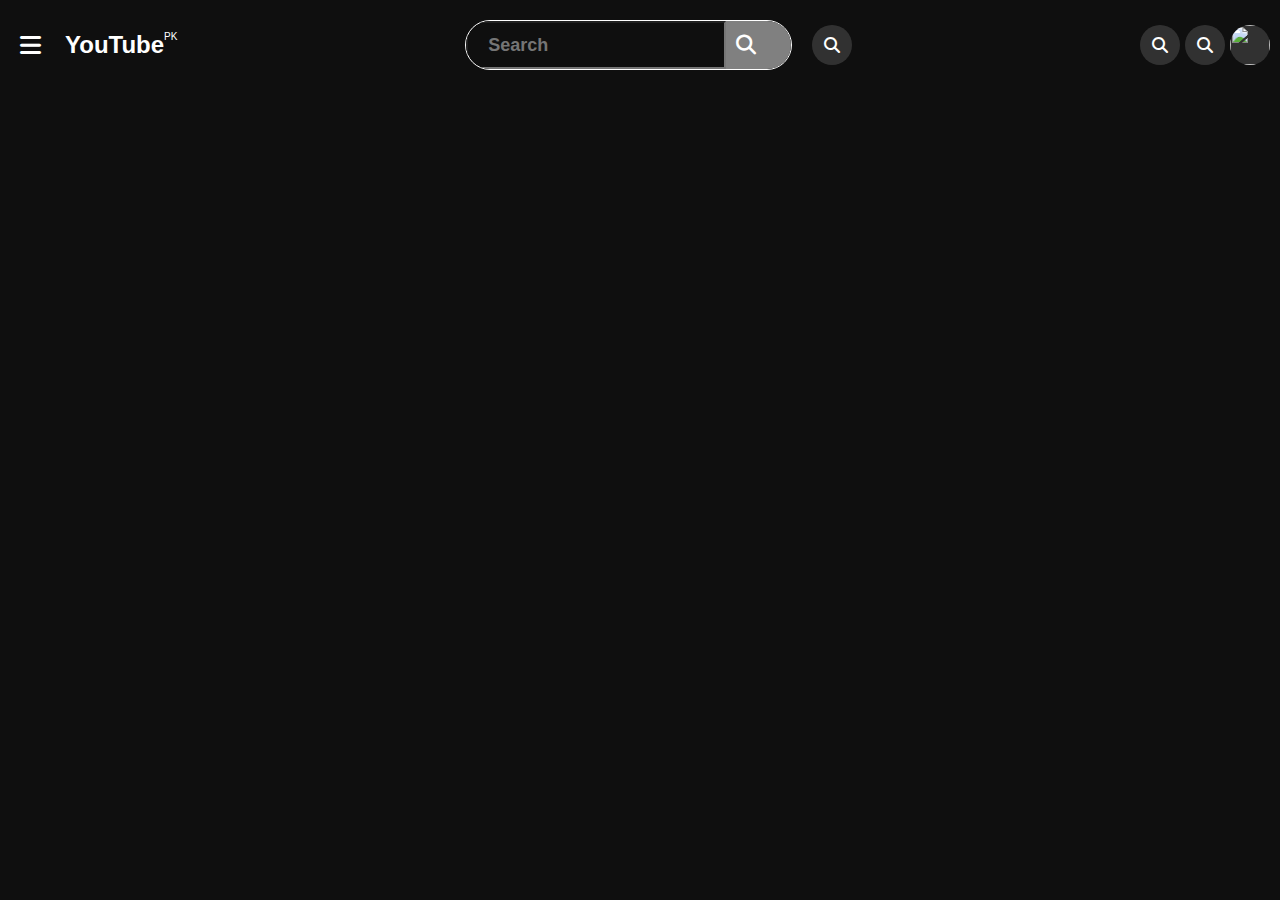
==== Website (1)/index.html @ 8cbe08cf "Home Tution Commit" ====
<!DOCTYPE html>
<html lang="en">
<head>
    <meta charset="UTF-8">
    <meta name="viewport" content="width=device-width, initial-scale=1.0">
    <link rel="stylesheet" href="https://cdnjs.cloudflare.com/ajax/libs/font-awesome/6.6.0/css/all.min.css" />
    <link rel="stylesheet" href="./style.css">
    <link rel="icon" type="image/png" href="https://www.youtube.com/s/desktop/4151fd0f/img/favicon_32x32.png">
    <title>YouTube</title>
</head>
<body>
    <nav>
        <div class="navBtn">
            <i class="fa-solid fa-bars"></i>
        <!-- Yt Logo -->
        <div class="ytLogo">
            <img src="https://www.youtube.com/s/desktop/4151fd0f/img/favicon_32x32.png" alt="">
        <h2>YouTube <sup style="font-size: 10px; font-weight: lighter;">PK</sup></h2>
    </div>
        </div>

    <!-- Yt Search Input -->
     <div class="search_mic">
        <div class="ytSearchInputBar">
            <input type="text" placeholder="Search">
                <i class="fa-solid fa-search"></i>
         </div>
         <i class="fa-solid fa-search mic"></i>
     </div>

     <!-- Details -->
      <dic class="details">
        <i class="fa-solid fa-search"></i>
        <i class="fa-solid fa-search"></i>
        <img src="" alt="">
      </dic>

    </nav>
</body>
</html>
---- Website (1)/style.css ----
*{
    padding: 0;
    margin: 0;
    box-sizing: border-box;
    font-family: Arial, Helvetica, sans-serif;
}
:root{
    --black: #0f0f0f;
    --white: white;
}

body{
    background-color: var(--black);
    color: white;
}

/* Navbar Styling */
nav{
    width: 100%;
    height: 10vh;
    display: flex;
    justify-content: space-between;
    align-items: center;
    padding-inline: 10px;
}
nav .navBtn{
    display: flex;
    gap: 10px;
}
nav .ytLogo{
    display: flex;
    align-items: center;
    gap: 5px;
}
nav .ytLogo h2{
    display: flex;
}
nav .fa-bars{
    color: var(--white);
    width: 40px;
    height: 40px;
    border-radius: 50%;
    font-size: 24px;
    display: flex;
    justify-content: center;
    align-items: center;
    cursor: pointer;
}
nav .fa-bars:hover{
    background-color: #ffffff25;
}

nav .ytSearchInputBar{
    max-width: 400px;
    width: 100%;
    height: 50px;
    border-radius: 40px;
    overflow: hidden;
    display: flex;
    border: 1px solid white; 
}
nav .ytSearchInputBar input{
    height: 100%;
    width: 80%;
    background-color: transparent;
    color: #00000017;
    padding-inline: 20px;
    font-weight: bold;
    font-size: 18px;
    outline: none;
}
nav .ytSearchInputBar .fa-search{
    background-color: grey;
    height: 100%;
    width: 20%;
    display: flex;
    justify-content: flex-start;
    padding-inline: 10px;
    align-items: center;
    font-size: 20px;
}
nav .search_mic{
    display: flex;
    gap: 20px;
    align-items: center;
}
nav .details{
    display: flex;
    gap: 5px;
}
nav .search_mic .mic,.details i{
    min-width: 40px;
    height: 40px;
    width: 40px;
    display: flex;
    justify-content: center;
    align-items: center;
    background-color: #ffffff25;
    border-radius: 50%;
}
.details img{
    width: 40px;
    height: 40px;
    display: flex;
    justify-content: center;
    align-items: center;
    background-color: #ffffff25;
    border-radius: 50%;
}
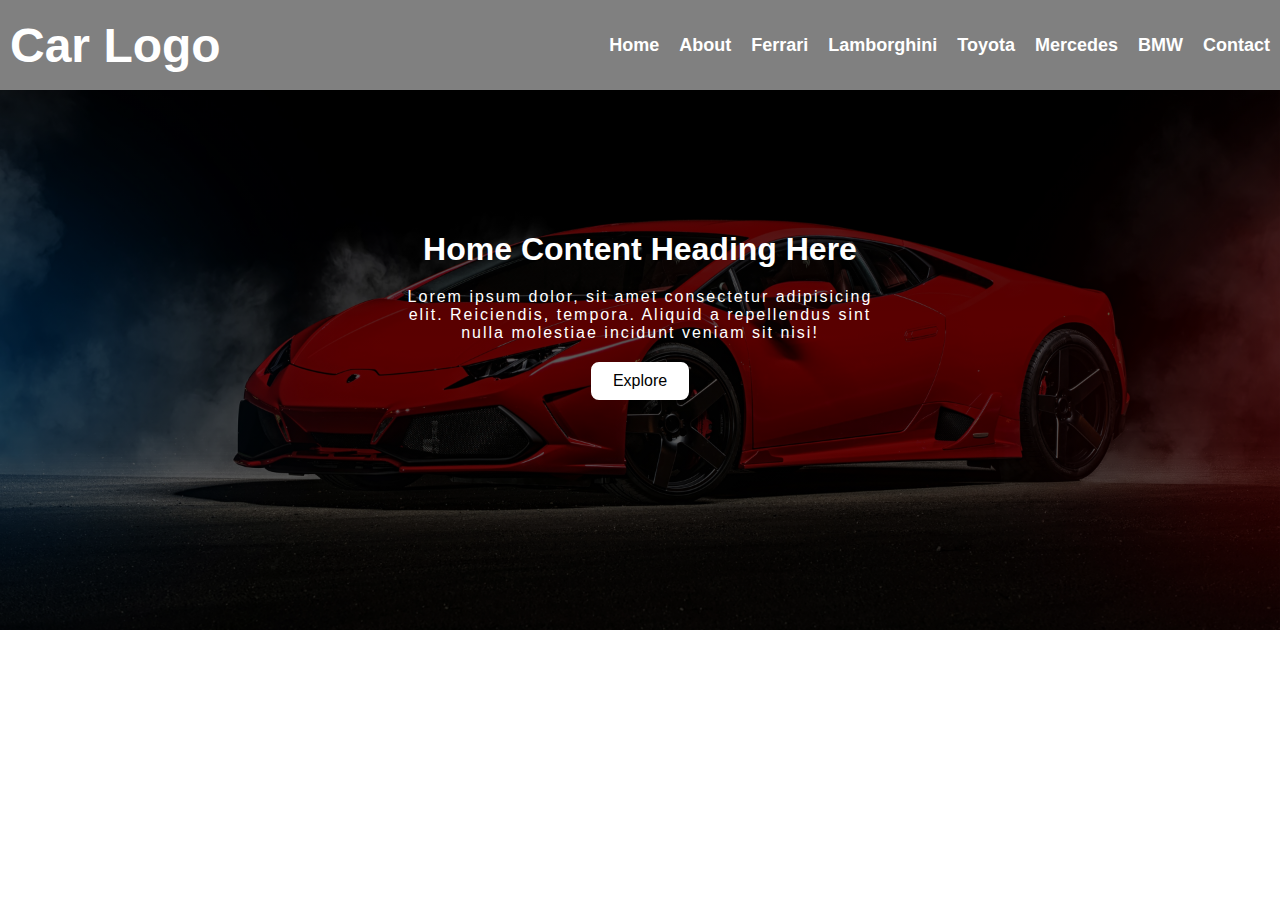
==== commit 2ad95f28: "Custom-Website(01)" ====
--- a/Website (1)/index.html
+++ b/Website (1)/index.html
@@ -5,36 +5,42 @@
     <meta name="viewport" content="width=device-width, initial-scale=1.0">
     <link rel="stylesheet" href="https://cdnjs.cloudflare.com/ajax/libs/font-awesome/6.6.0/css/all.min.css" />
     <link rel="stylesheet" href="./style.css">
-    <link rel="icon" type="image/png" href="https://www.youtube.com/s/desktop/4151fd0f/img/favicon_32x32.png">
-    <title>YouTube</title>
+    <link rel="icon" type="image/png" href="./Images/icon.jpg">
+    <title>Car Website</title>
 </head>
 <body>
-    <nav>
-        <div class="navBtn">
-            <i class="fa-solid fa-bars"></i>
-        <!-- Yt Logo -->
-        <div class="ytLogo">
-            <img src="https://www.youtube.com/s/desktop/4151fd0f/img/favicon_32x32.png" alt="">
-        <h2>YouTube <sup style="font-size: 10px; font-weight: lighter;">PK</sup></h2>
-    </div>
-        </div>
+    <!-- Header Structure Start -->
+        <header>
+            <!-- Navbar Structure Start -->
+            <nav>
+                    <input type="checkbox"  id="toggle">
+                    <a href="/index.html" class="nav-logo">
+                        <h1>Car Logo</h1>
+                    </a>
+                    <ul class="menu-items">
+                        <li><a href="#home">Home</a></li>
+                        <li><a href="#about">About</a></li>
+                        <li><a href="#ferrari">Ferrari</a></li>
+                        <li><a href="#lamborghini">Lamborghini</a></li>
+                        <li><a href="#toyota">Toyota</a></li>
+                        <li><a href="#mercedes">Mercedes</a></li>
+                        <li><a href="#bmw">BMW</a></li>
+                        <li><a href="#contact">Contact</a></li>
+                    </ul>
+                    <label for="toggle" class="open" style="font-size: 26px; color: #fff; cursor: pointer;"><i class="fa-solid fa-bars"></i></label>
+                    <label for="toggle" class="close" style="font-size: 26px; color: #fff; cursor: pointer;"><i class="fa-solid fa-xmark"></i></label>
+                </nav>
+            <!-- Navbar Structure End -->
 
-    <!-- Yt Search Input -->
-     <div class="search_mic">
-        <div class="ytSearchInputBar">
-            <input type="text" placeholder="Search">
-                <i class="fa-solid fa-search"></i>
-         </div>
-         <i class="fa-solid fa-search mic"></i>
-     </div>
+            <!-- Home Content Structure Start -->
+                <div class="home-content">
+                    <h1>Home Content Heading Here</h1>
+                    <p>Lorem ipsum dolor, sit amet consectetur adipisicing elit. Reiciendis, tempora. Aliquid a repellendus sint nulla molestiae incidunt veniam sit nisi!</p>
+                    <a href="#ferrari">Explore</a>
+                </div>
+            <!-- Home Content Structure End -->
 
-     <!-- Details -->
-      <dic class="details">
-        <i class="fa-solid fa-search"></i>
-        <i class="fa-solid fa-search"></i>
-        <img src="" alt="">
-      </dic>
-
-    </nav>
+        </header>
+    <!-- Header Structure End -->
 </body>
 </html>--- a/Website (1)/style.css
+++ b/Website (1)/style.css
@@ -4,106 +4,138 @@
     box-sizing: border-box;
     font-family: Arial, Helvetica, sans-serif;
 }
-:root{
-    --black: #0f0f0f;
-    --white: white;
+li{
+    list-style-type: none;
+}
+a{
+    text-decoration: none;
+    color: #fff;
 }
 
-body{
-    background-color: var(--black);
-    color: white;
+/* Header Styling Start */
+header{
+    width: 100%;
+    min-height: 70vh;
+    background: linear-gradient(rgba(0,0,0,0.7), rgba(0,0,0,0.6)), url(./Images/background.jpg) center no-repeat;
+    background-size: cover;
+    display: flex;
+    justify-content: center;
+    align-items: center;
 }
-
-/* Navbar Styling */
+/* Navbar Styling Start */
 nav{
     width: 100%;
     height: 10vh;
+    background-color: gray;
     display: flex;
     justify-content: space-between;
     align-items: center;
     padding-inline: 10px;
+    position: fixed;
+    top: 0px;
+    left: 0px;
 }
-nav .navBtn{
+nav .nav-logo{
+    color: #fff;
+    font-size: 24px;
+}
+nav .menu-items{
+    font-size: 18px;
+    font-weight: bolder;
     display: flex;
-    gap: 10px;
+    column-gap: 20px;
 }
-nav .ytLogo{
+nav .menu-items li{
+    position: relative;
+}
+nav .menu-items li::after{
+    content: '';
+    position: absolute;
+    bottom: -4px;
+    left: 0;
+    width: 0%;
+    height: 3px;
+    border-radius: 5px;
+    background-color: #fff;
+    transition: all 400ms ease;
+}
+nav .menu-items li:hover::after{
+    width: 100%;
+}
+nav label.open,nav label.close{
+    display: none;
+}
+nav input#toggle{
+    display: none;
+}
+/* Navbar Styling End */
+
+/* Home Content Styling Start */
+.home-content{
+    max-width: 500px;
+    width: 100%;
+    color: #fff;
     display: flex;
-    align-items: center;
-    gap: 5px;
-}
-nav .ytLogo h2{
-    display: flex;
-}
-nav .fa-bars{
-    color: var(--white);
-    width: 40px;
-    height: 40px;
-    border-radius: 50%;
-    font-size: 24px;
-    display: flex;
-    justify-content: center;
-    align-items: center;
-    cursor: pointer;
-}
-nav .fa-bars:hover{
-    background-color: #ffffff25;
-}
-
-nav .ytSearchInputBar{
-    max-width: 400px;
-    width: 100%;
-    height: 50px;
-    border-radius: 40px;
-    overflow: hidden;
-    display: flex;
-    border: 1px solid white; 
-}
-nav .ytSearchInputBar input{
-    height: 100%;
-    width: 80%;
-    background-color: transparent;
-    color: #00000017;
-    padding-inline: 20px;
-    font-weight: bold;
-    font-size: 18px;
-    outline: none;
-}
-nav .ytSearchInputBar .fa-search{
-    background-color: grey;
-    height: 100%;
-    width: 20%;
-    display: flex;
-    justify-content: flex-start;
-    padding-inline: 10px;
-    align-items: center;
-    font-size: 20px;
-}
-nav .search_mic{
-    display: flex;
+    flex-direction: column;
     gap: 20px;
     align-items: center;
+    padding: 14px 5px;
+    text-align: center;
 }
-nav .details{
-    display: flex;
-    gap: 5px;
+.home-content p{
+    letter-spacing: 2px;
 }
-nav .search_mic .mic,.details i{
-    min-width: 40px;
-    height: 40px;
-    width: 40px;
-    display: flex;
-    justify-content: center;
-    align-items: center;
-    background-color: #ffffff25;
-    border-radius: 50%;
+.home-content a{
+    color: #000;
+    background-color: #fff;
+    padding: 8px 20px;
+    border-radius: 8px;
+    border: 2px solid white;
 }
-.details img{
-    width: 40px;
-    height: 40px;
-    display: flex;
-    justify-content: center;
-    align-items: center;
-    background-color: #ffffff25;
-    border-radius: 50%;
-}+.home-content a:hover{
+    color: #fff;
+    background-color: transparent;
+}
+/* Home Content Styling End */
+
+/* Header Styling End */
+
+/* All Over Media Query for Screen Size is (890px) */
+@media (max-width: 890px) {
+    body{
+        overflow-x: hidden;
+    }
+    nav label{
+        display: block;
+    }
+    nav .menu-items{
+        flex-direction: column;
+        position: absolute;
+        padding: 20px;
+        column-gap: 0;
+        row-gap: 30px;
+        top: 10vh;
+        right: -100%;
+        background-color: gray;
+        width: 200px;
+        transition: all 400ms ease;
+    }
+    nav .menu-items a{
+        color: black;
+    }
+    nav .menu-items li::after{
+        background-color: #000;
+    }
+    nav label.open{
+        display: block;
+    }
+    nav input#toggle:checked~.menu-items{
+        right: 0px;
+    }
+    nav input#toggle:checked~label.open{
+        display: none;
+    }
+    nav input#toggle:checked~label.close{
+        display: block;
+    }
+}
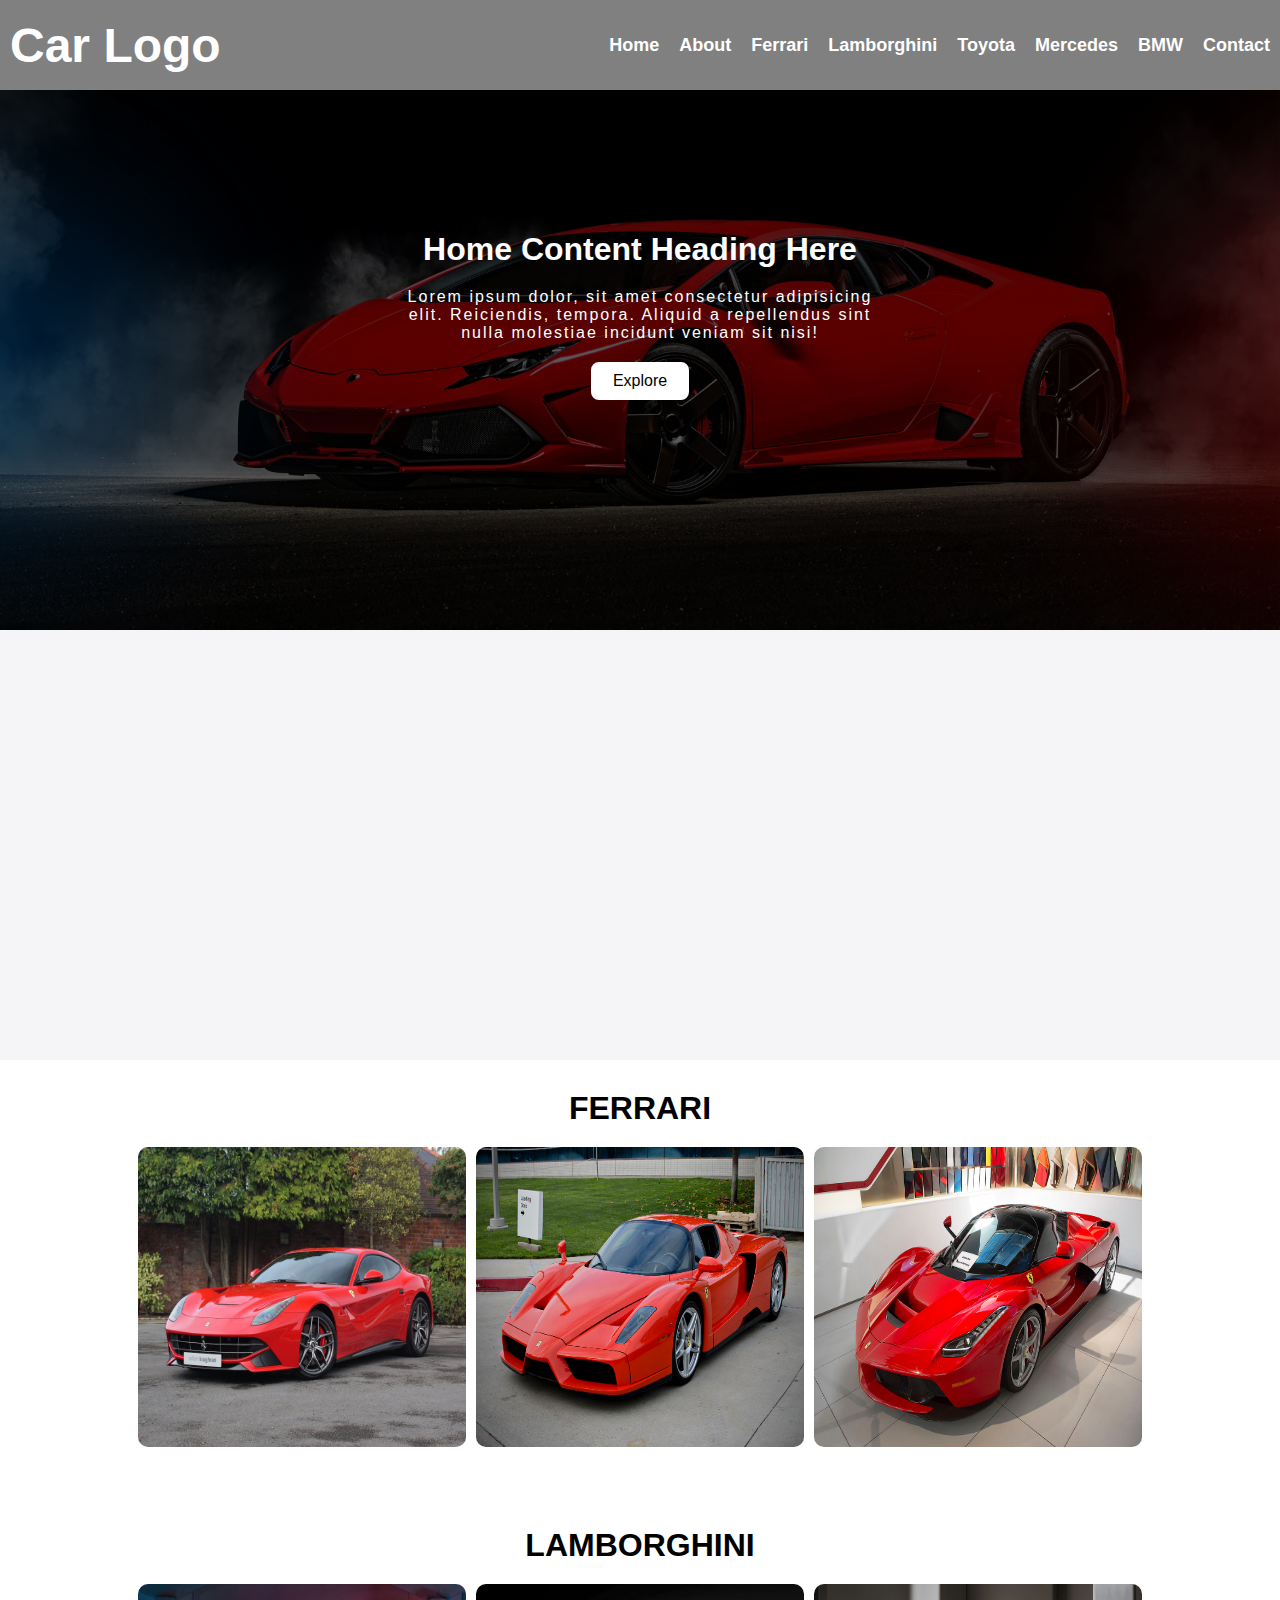
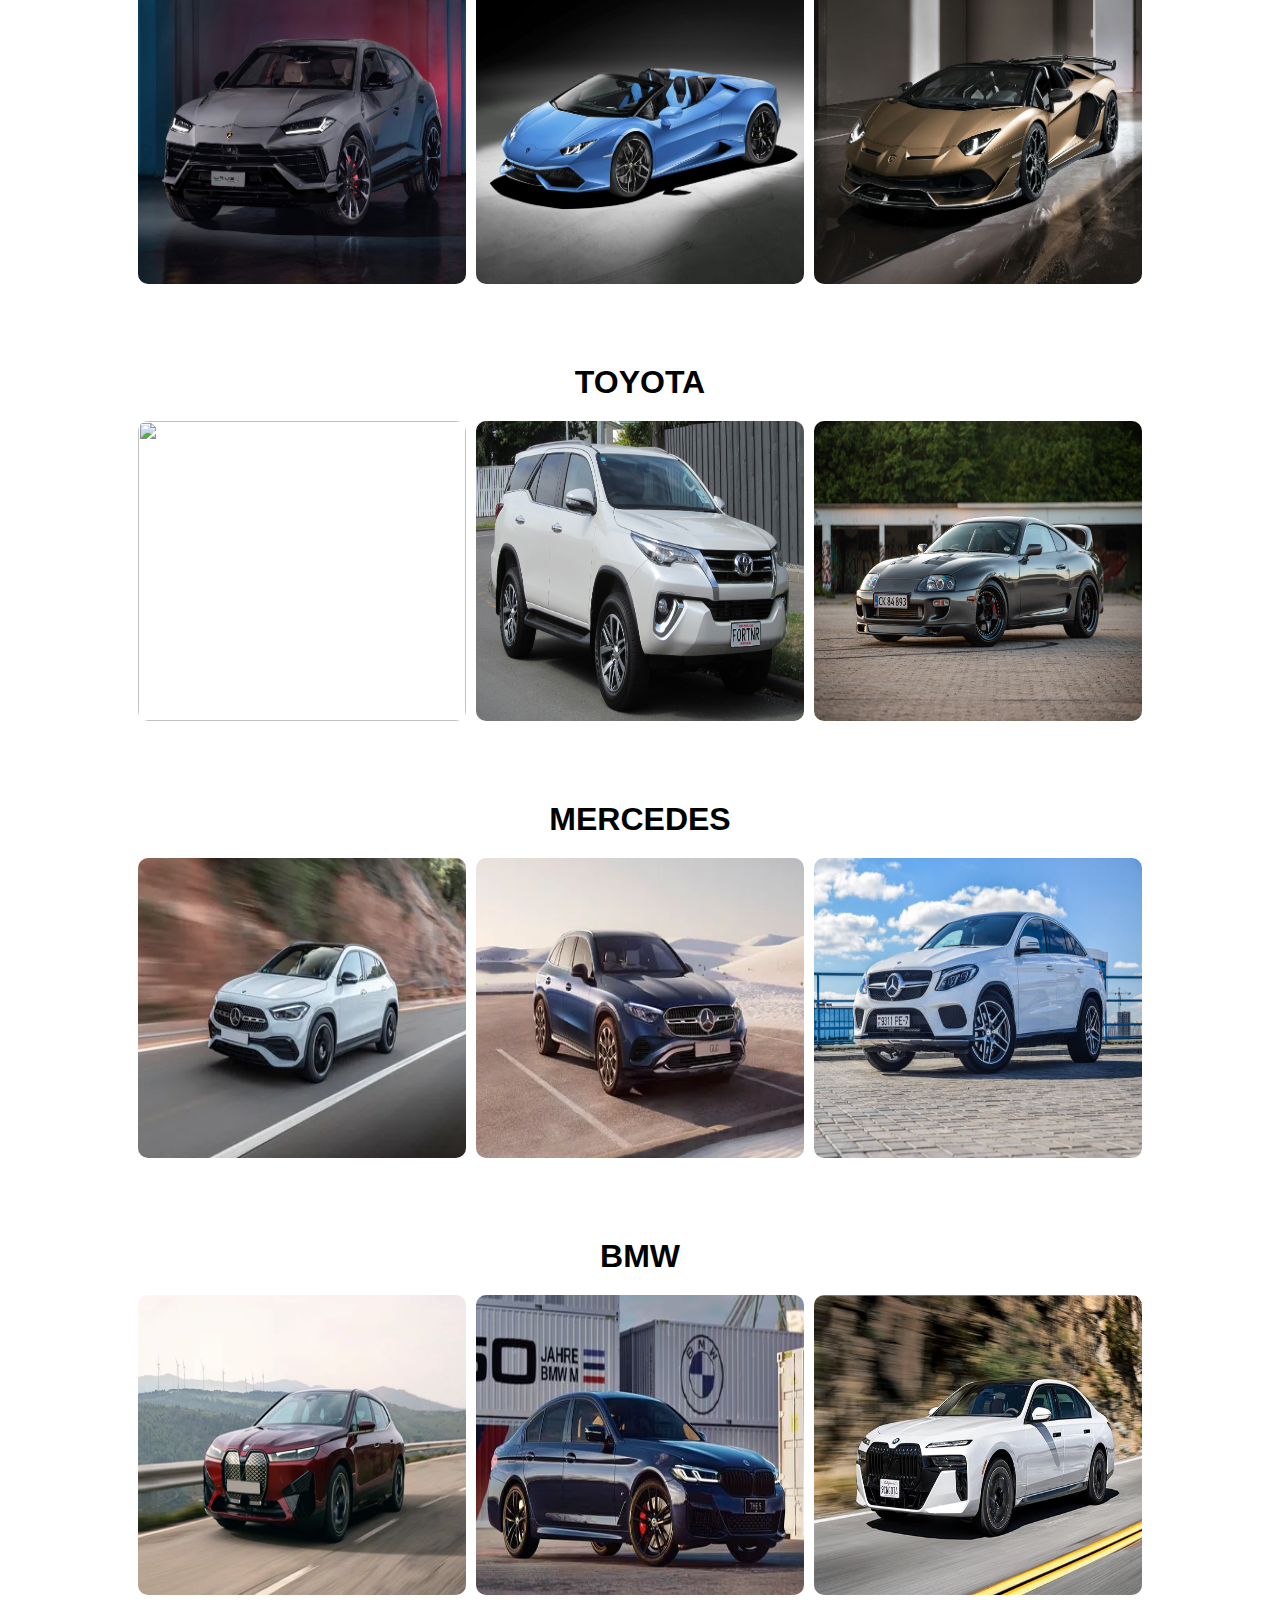
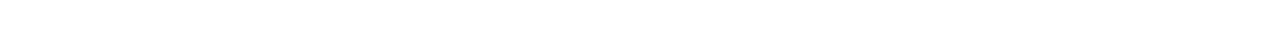
==== commit 415186f1: "New Commit" ====
--- a/Website (1)/index.html
+++ b/Website (1)/index.html
@@ -10,7 +10,7 @@
 </head>
 <body>
     <!-- Header Structure Start -->
-        <header>
+        <header id="home">
             <!-- Navbar Structure Start -->
             <nav>
                     <input type="checkbox"  id="toggle">
@@ -42,5 +42,167 @@
 
         </header>
     <!-- Header Structure End -->
+
+    <!-- About Section Struture Start -->
+        <section id="about" class="about-area">
+            <div class="about-txt">
+                <p>About Us</p>
+                <h1>We've Been Most Expensive Cars Dealing..</h1>
+                <p>Lorem ipsum dolor sit amet consectetur adipisicing elit. Optio dolores, iure voluptatibus asperiores veritatis porro, rerum repellat natus quia necessitatibus aspernatur impedit cum nesciunt temporibus, eos maiores magnam libero dolorem sint culpa. In maiores cumque, placeat tempora quisquam iste asperiores.</p>
+            </div>
+            <div class="about-img">
+                <img src="./Images/about.webp" alt="">
+            </div>
+        </section>
+    <!-- About Section Struture End -->
+
+    <!-- Cars Areas Structure Start -->
+      <!-- Ferrari Staructure Start -->
+      <section id="ferrari" class="cars-area">
+        <h1>ferrari</h1>
+        <div class="cars-childrens">
+            <div class="car-child">
+                <img src="./Images/f12-ferrari.jpg" alt="">
+                <div class="car-content">
+                    <h2>f12</h2>
+                    <a href="#">View</a>
+                </div>
+            </div>
+            <div class="car-child">
+                <img src="./Images/enzo-ferrari.jpg" alt="">
+                <div class="car-content">
+                    <h2>enzo</h2>
+                    <a href="#">View</a>
+                </div>
+            </div>
+            <div class="car-child">
+                <img src="./Images/laferrari-ferrari.jpg" alt="">
+                <div class="car-content">
+                    <h2>laferrari</h2>
+                    <a href="#">View</a>
+                </div>
+            </div>
+        </div>
+    </section>
+<!-- Ferrari Staructure End -->
+
+        <!-- LAMBORGHINI Staructure Start -->
+            <section id="lamborghini" class="cars-area">
+                <h1>LAMBORGHINI</h1>
+                <div class="cars-childrens">
+                    <div class="car-child">
+                        <img src="./Images/urus-lamborghini.png" alt="">
+                        <div class="car-content">
+                            <h2>urus</h2>
+                            <a href="#">View</a>
+                        </div>
+                    </div>
+                    <div class="car-child">
+                        <img src="./Images/huracan-lamborghini.png" alt="">
+                        <div class="car-content">
+                            <h2>huracan</h2>
+                            <a href="#">View</a>
+                        </div>
+                    </div>
+                    <div class="car-child">
+                        <img src="./Images/aventador-lamborghini.png" alt="">
+                        <div class="car-content">
+                            <h2>aventador</h2>
+                            <a href="#">View</a>
+                        </div>
+                    </div>
+                </div>
+            </section>
+        <!-- LAMBORGHINI Staructure End -->
+
+         <!-- Toyota Staructure Start -->
+         <section id="toyota" class="cars-area">
+            <h1>Toyota</h1>
+            <div class="cars-childrens">
+                <div class="car-child">
+                    <img src="./Images/toyota-cruiser.jpg" alt="">
+                    <div class="car-content">
+                        <h2>land-cruiser</h2>
+                        <a href="#">View</a>
+                    </div>
+                </div>
+                <div class="car-child">
+                    <img src="./Images/toyota-fortuner.jpg" alt="">
+                    <div class="car-content">
+                        <h2>fortuner</h2>
+                        <a href="#">View</a>
+                    </div>
+                </div>
+                <div class="car-child">
+                    <img src="./Images/toyota-supra.jpg" alt="">
+                    <div class="car-content">
+                        <h2>supra</h2>
+                        <a href="#">View</a>
+                    </div>
+                </div>
+            </div>
+        </section>
+    <!-- Toyota Staructure End -->
+
+    <!-- Mercedes Staructure Start -->
+    <section id="mercedes" class="cars-area">
+        <h1>Mercedes</h1>
+        <div class="cars-childrens">
+            <div class="car-child">
+                <img src="./Images/benz-gla-mer.webp" alt="">
+                <div class="car-content">
+                    <h2>benz-gla</h2>
+                    <a href="#">View</a>
+                </div>
+            </div>
+            <div class="car-child">
+                <img src="./Images/benz-glc-mer.webp" alt="">
+                <div class="car-content">
+                    <h2>benz-glc</h2>
+                    <a href="#">View</a>
+                </div>
+            </div>
+            <div class="car-child">
+                <img src="./Images/benz-gle-mer.jpg" alt="">
+                <div class="car-content">
+                    <h2>benz-gle</h2>
+                    <a href="#">View</a>
+                </div>
+            </div>
+        </div>
+    </section>
+<!-- Mercedes Staructure End -->
+
+ <!-- BMW Staructure Start -->
+ <section id="bmw" class="cars-area">
+    <h1>BMW</h1>
+    <div class="cars-childrens">
+        <div class="car-child">
+            <img src="./Images/ix-bmw.webp" alt="">
+            <div class="car-content">
+                <h2>IX</h2>
+                <a href="#">View</a>
+            </div>
+        </div>
+        <div class="car-child">
+            <img src="./Images/5-series-bmw.avif" alt="">
+            <div class="car-content">
+                <h2>5-series</h2>
+                <a href="#">View</a>
+            </div>
+        </div>
+        <div class="car-child">
+            <img src="./Images/7-series-bmw.jpg" alt="">
+            <div class="car-content">
+                <h2>7-series</h2>
+                <a href="#">View</a>
+            </div>
+        </div>
+    </div>
+</section>
+<!-- BMW Staructure End -->
+
+    <!-- Cars Areas Structure End -->
+
 </body>
 </html>--- a/Website (1)/style.css
+++ b/Website (1)/style.css
@@ -3,6 +3,7 @@
     margin: 0;
     box-sizing: border-box;
     font-family: Arial, Helvetica, sans-serif;
+    scroll-behavior: smooth;
 }
 li{
     list-style-type: none;
@@ -11,6 +12,9 @@
     text-decoration: none;
     color: #fff;
 }
+body{
+    overflow-x: hidden;
+}
 
 /* Header Styling Start */
 header{
@@ -24,6 +28,7 @@
 }
 /* Navbar Styling Start */
 nav{
+    z-index: 1000;
     width: 100%;
     height: 10vh;
     background-color: gray;
@@ -100,11 +105,185 @@
 
 /* Header Styling End */
 
+
+/* About Section Styling Start */
+.about-area{
+    padding-block: 40px;
+    display: flex;
+    flex-wrap: wrap;
+    justify-content: space-evenly;
+    background-color: #f5f5f7;
+}
+.about-txt,.about-img{
+    width: 47%;
+    height: 350px;
+}
+.about-txt{
+    display: flex;
+    flex-direction: column;
+    justify-content: center;
+    gap: 18px;
+    padding: 20px;
+    font-weight: bolder;
+    line-height: 25px;
+    letter-spacing: 2px;
+}
+.about-txt p:nth-child(1){
+    position: relative;
+}
+.about-txt p:nth-child(1)::after{
+    content: '';
+    position: absolute;
+    width: 70%;
+    height: 4px;
+    border-radius: 5px;
+    background-color: black;
+    left: -5px;
+    bottom: -5px;
+}
+.about-img img{
+    width: 100%;
+    height: 100%;
+    object-fit: cover;
+    border-radius: 10px;
+}
+.about-txt{
+    transform: translateX(-150%);
+    animation: aboutTxt 500ms 100ms 1 forwards;
+}
+.about-img{
+    padding: 20px;
+    transform: translateX(150%);
+    animation: aboutImg 500ms 100ms 1 forwards;
+}
+@keyframes aboutTxt {
+    0%{
+        transform: translateX(-150%);
+    }100%{
+        transform: translate(0);
+    }
+}
+@keyframes aboutImg {
+    0%{
+        transform: translateX(150%);
+    }100%{
+        transform: translate(0);
+    }
+}
+/* About Section Styling End */
+
+/* Cars Area Styling Start */
+.cars-area{
+    padding-block: 30px;
+}
+.cars-area h1{
+    text-align: center;
+    margin-bottom: 20px;
+    text-transform: uppercase;
+}
+.cars-childrens{
+    width: 80%;
+    margin: auto;
+    display: flex;
+    flex-wrap: wrap;
+    justify-content: space-evenly;
+}
+.car-child{
+    width: 32%;
+    height: 300px;
+    position: relative;
+    border-radius: 10px;
+    overflow: hidden;
+    margin-bottom: 20px;
+}
+.car-child img{
+    width: 100%;
+    height: 100%;
+}
+.car-child::after{
+    content: '';
+    width: 100%;
+    height: 100%;
+    background-color: #000000ab;
+    position: absolute;
+    top: 0;
+    left: 0;
+    z-index: 10;
+    transform: scaleY(0);
+    transform-origin: 100% 100%;
+    transition: all 400ms ease;
+}
+.car-content{
+    width: 100%;
+    height: 100%;
+    color: white;
+    position: absolute;
+    top: 0;
+    left: 0;
+    transform: scaleY(0);
+    transform-origin: 100% 100%;
+    transition: all 400ms ease;
+    z-index: 20;
+    display: flex;
+    flex-direction: column;
+    justify-content: center;
+    align-items: center;
+}
+.car-content h2{
+    font-size: 32px;
+    text-transform: capitalize;
+}
+.car-content a{
+    padding: 7px 20px;
+    background-color: #fff;
+    color: black;
+    border-radius: 10px;
+    border: 2px solid white;
+    font-weight: bolder;
+}
+.car-content a:hover{
+    background-color: transparent;
+    color: white;
+}
+.car-child:hover::after,.car-child:hover .car-content{
+    transform: scaleY(1);
+}
+/* Cars Area Styling End */
+
+/* Set Logo Car-Child Styling Start */
+#ferrari .car-content{
+    background: linear-gradient(rgba(0,0,0,0.6), rgba(0,0,0,0.6)),url(./Images/ferrari-logo.jpg) center no-repeat;
+    background-size: cover;
+}
+#lamborghini .car-content{
+    background: linear-gradient(rgba(0,0,0,0.6), rgba(0,0,0,0.6)),url(./Images/lamborghini-logo.jpg) center no-repeat;
+    background-size: cover;
+}
+#toyota .car-content{
+    background: linear-gradient(rgba(0,0,0,0.6), rgba(0,0,0,0.6)),url(./Images/toy-logo.jpg) center no-repeat;
+    background-size: cover;
+}
+#mercedes .car-content{
+    background: linear-gradient(rgba(0,0,0,0.6), rgba(0,0,0,0.6)),url(./Images/mer-logo.jpeg) center no-repeat;
+    background-size: cover;
+}
+#bmw .car-content{
+    background: linear-gradient(rgba(0,0,0,0.6), rgba(0,0,0,0.6)),url(./Images/bmw-logo.jpg) center no-repeat;
+    background-size: cover;
+}
+/* Set Logo Car-Child Styling End */
+
+
+/* All Over Media Query for Screen Size is (1200px) */
+@media (max-width: 1200px) {
+   .car-child{
+    width: 47%;
+   }
+}
+
+
 /* All Over Media Query for Screen Size is (890px) */
 @media (max-width: 890px) {
-    body{
-        overflow-x: hidden;
-    }
     nav label{
         display: block;
     }
@@ -138,4 +317,25 @@
     nav input#toggle:checked~label.close{
         display: block;
     }
-}
+    .about-txt,.about-img{
+        width: 100%;
+    }
+    .car-child{
+        width: 80%;
+    }
+    .car-child img{
+        object-fit: cover;
+    }
+}
+
+
+/* All Over Media Query for Screen Size is (600px) */
+
+@media (max-width: 600px) {
+    .cars-childrens{
+        width: 100%;
+    }
+    .car-child{
+        width: 98%;
+    }
+}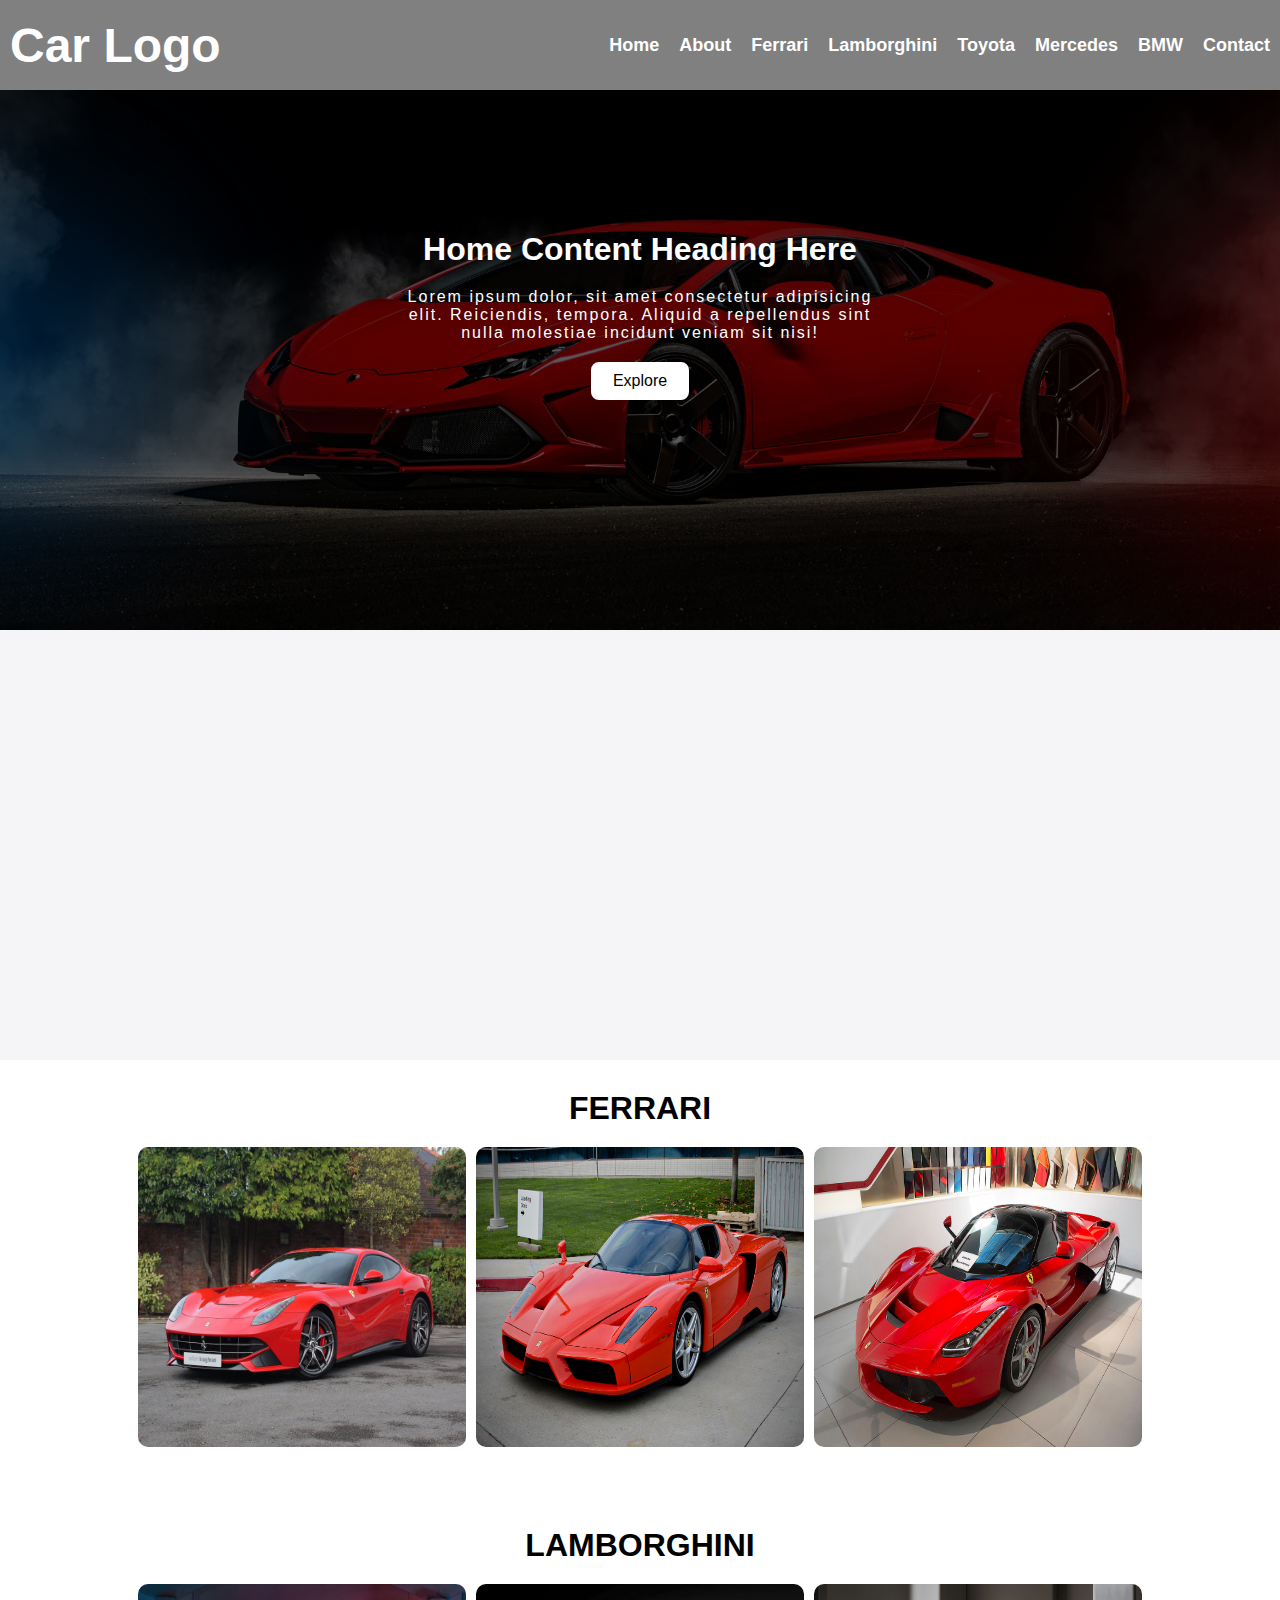
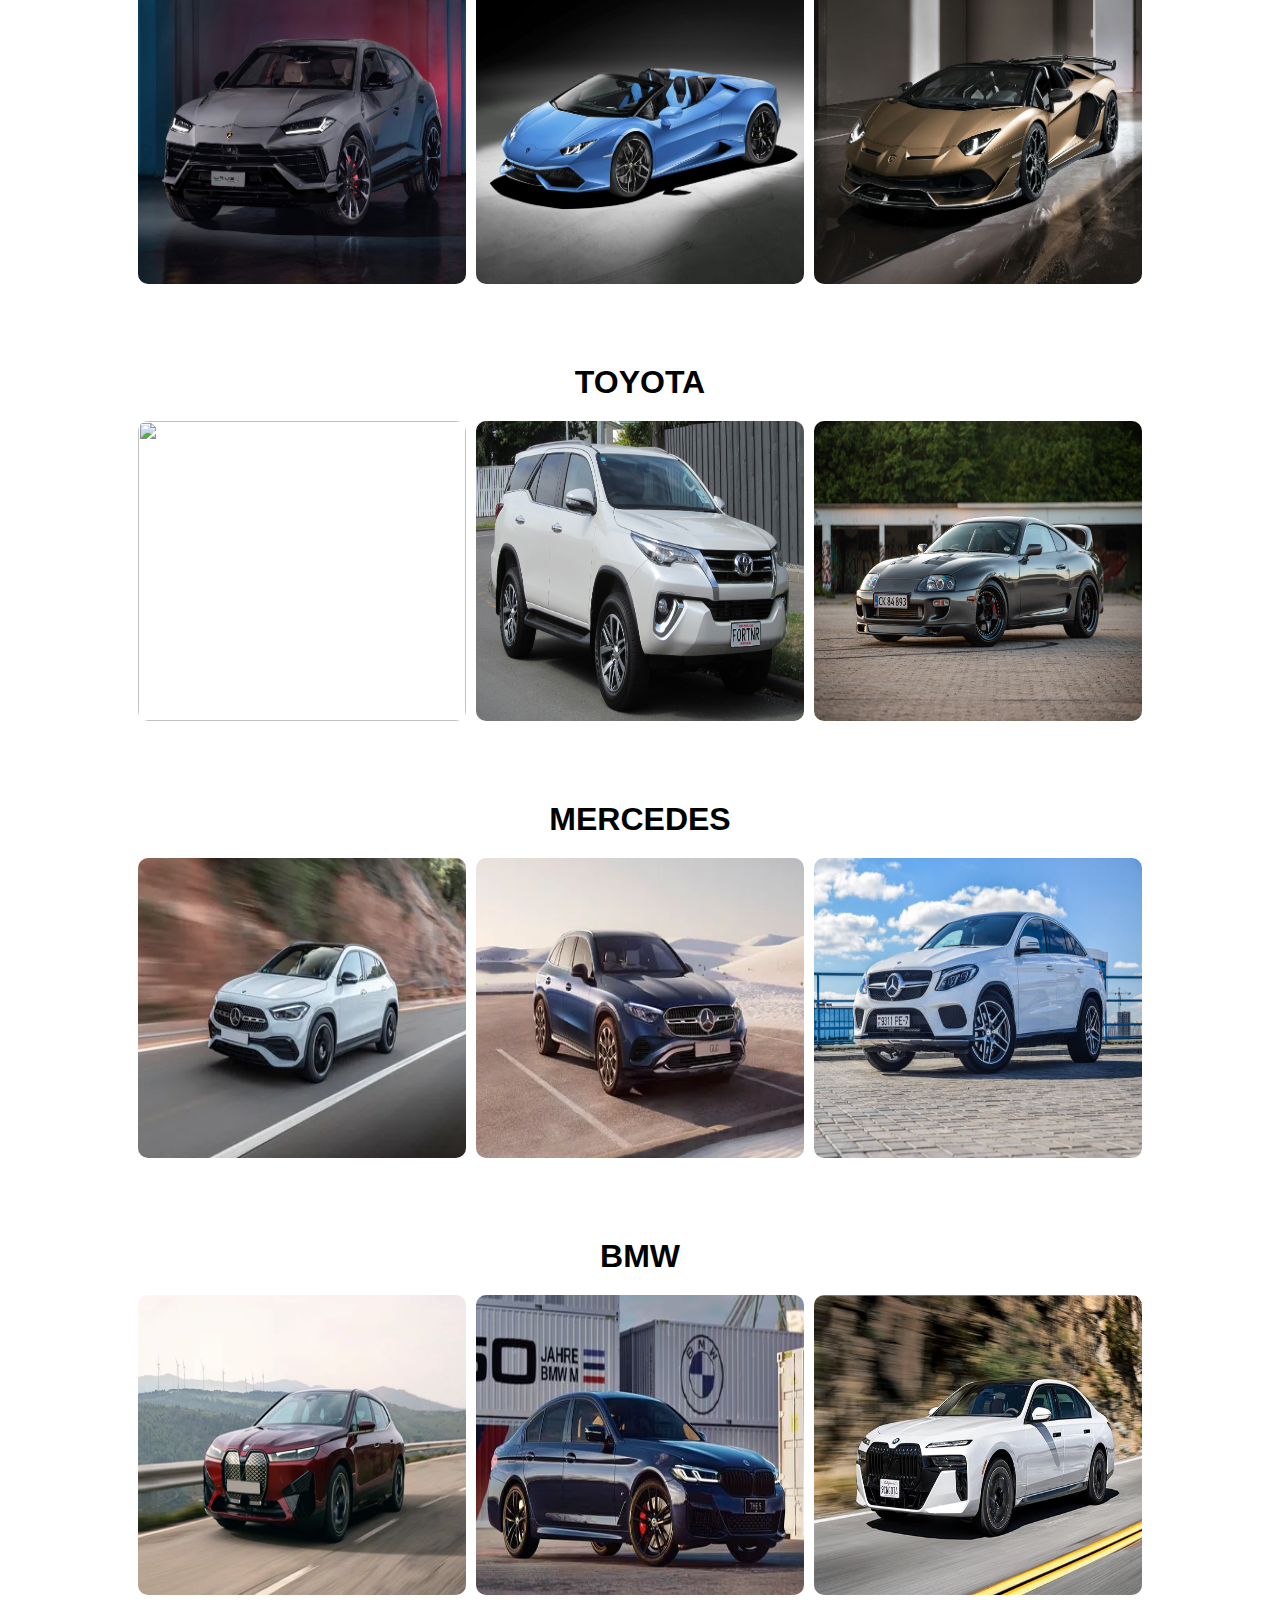
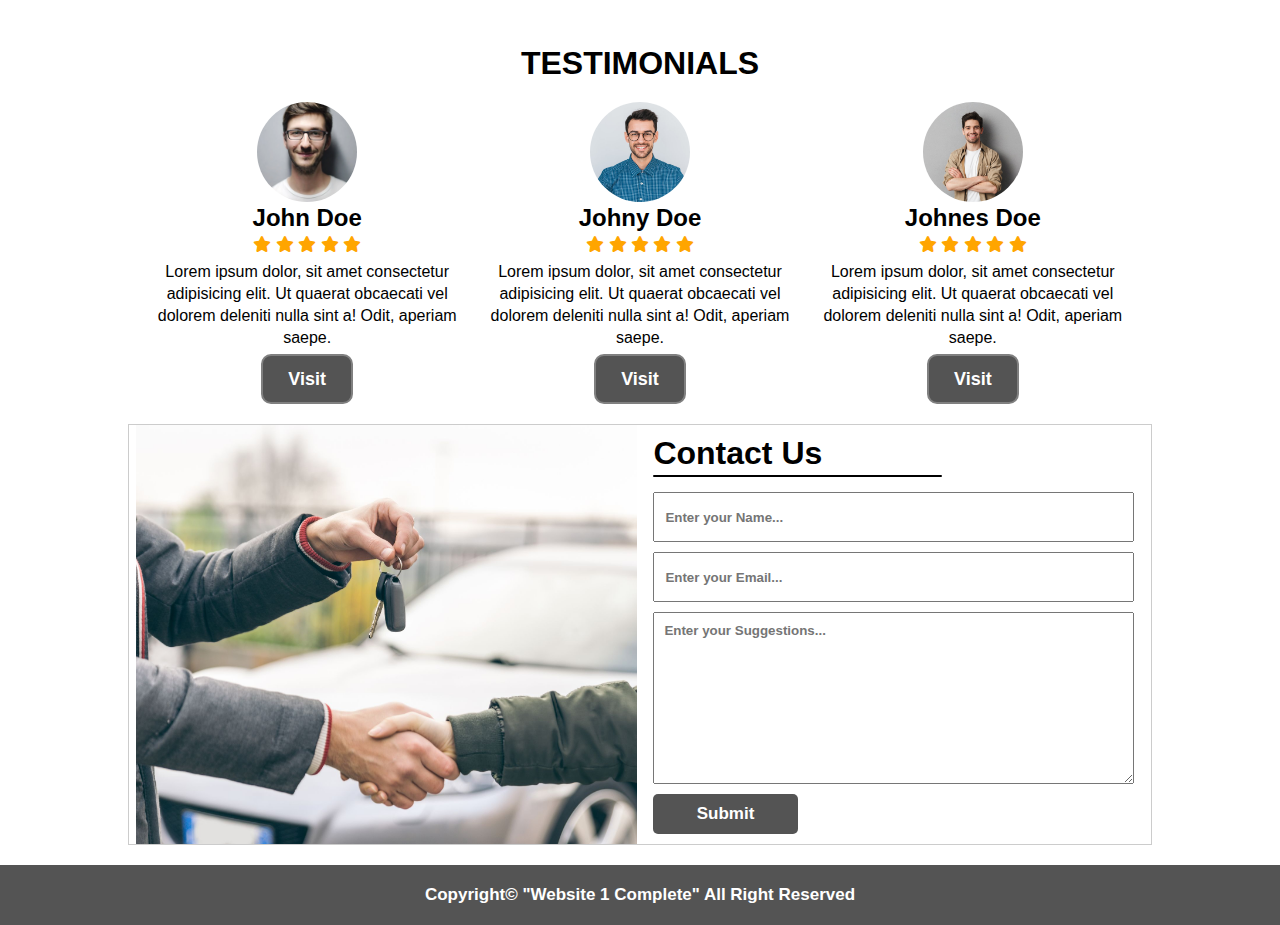
==== commit 868bccb5: "Website ()" ====
--- a/Website (1)/index.html
+++ b/Website (1)/index.html
@@ -1,208 +1,306 @@
 <!DOCTYPE html>
 <html lang="en">
-<head>
-    <meta charset="UTF-8">
-    <meta name="viewport" content="width=device-width, initial-scale=1.0">
-    <link rel="stylesheet" href="https://cdnjs.cloudflare.com/ajax/libs/font-awesome/6.6.0/css/all.min.css" />
-    <link rel="stylesheet" href="./style.css">
-    <link rel="icon" type="image/png" href="./Images/icon.jpg">
+  <head>
+    <meta charset="UTF-8" />
+    <meta name="viewport" content="width=device-width, initial-scale=1.0" />
+    <link
+      rel="stylesheet"
+      href="https://cdnjs.cloudflare.com/ajax/libs/font-awesome/6.6.0/css/all.min.css"
+    />
+    <link rel="stylesheet" href="./style.css" />
+    <link rel="icon" type="image/png" href="./Images/icon.jpg" />
     <title>Car Website</title>
-</head>
-<body>
+  </head>
+  <body>
     <!-- Header Structure Start -->
-        <header id="home">
-            <!-- Navbar Structure Start -->
-            <nav>
-                    <input type="checkbox"  id="toggle">
-                    <a href="/index.html" class="nav-logo">
-                        <h1>Car Logo</h1>
-                    </a>
-                    <ul class="menu-items">
-                        <li><a href="#home">Home</a></li>
-                        <li><a href="#about">About</a></li>
-                        <li><a href="#ferrari">Ferrari</a></li>
-                        <li><a href="#lamborghini">Lamborghini</a></li>
-                        <li><a href="#toyota">Toyota</a></li>
-                        <li><a href="#mercedes">Mercedes</a></li>
-                        <li><a href="#bmw">BMW</a></li>
-                        <li><a href="#contact">Contact</a></li>
-                    </ul>
-                    <label for="toggle" class="open" style="font-size: 26px; color: #fff; cursor: pointer;"><i class="fa-solid fa-bars"></i></label>
-                    <label for="toggle" class="close" style="font-size: 26px; color: #fff; cursor: pointer;"><i class="fa-solid fa-xmark"></i></label>
-                </nav>
-            <!-- Navbar Structure End -->
-
-            <!-- Home Content Structure Start -->
-                <div class="home-content">
-                    <h1>Home Content Heading Here</h1>
-                    <p>Lorem ipsum dolor, sit amet consectetur adipisicing elit. Reiciendis, tempora. Aliquid a repellendus sint nulla molestiae incidunt veniam sit nisi!</p>
-                    <a href="#ferrari">Explore</a>
-                </div>
-            <!-- Home Content Structure End -->
-
-        </header>
+    <header id="home">
+      <!-- Navbar Structure Start -->
+      <nav>
+        <input type="checkbox" id="toggle" />
+        <a href="/index.html" class="nav-logo">
+          <h1>Car Logo</h1>
+        </a>
+        <ul class="menu-items">
+          <li><a href="#home">Home</a></li>
+          <li><a href="#about">About</a></li>
+          <li><a href="#ferrari">Ferrari</a></li>
+          <li><a href="#lamborghini">Lamborghini</a></li>
+          <li><a href="#toyota">Toyota</a></li>
+          <li><a href="#mercedes">Mercedes</a></li>
+          <li><a href="#bmw">BMW</a></li>
+          <li><a href="#contact">Contact</a></li>
+        </ul>
+        <label
+          for="toggle"
+          class="open"
+          style="font-size: 26px; color: #fff; cursor: pointer"
+          ><i class="fa-solid fa-bars"></i
+        ></label>
+        <label
+          for="toggle"
+          class="close"
+          style="font-size: 26px; color: #fff; cursor: pointer"
+          ><i class="fa-solid fa-xmark"></i
+        ></label>
+      </nav>
+      <!-- Navbar Structure End -->
+
+      <!-- Home Content Structure Start -->
+      <div class="home-content">
+        <h1>Home Content Heading Here</h1>
+        <p>
+          Lorem ipsum dolor, sit amet consectetur adipisicing elit. Reiciendis,
+          tempora. Aliquid a repellendus sint nulla molestiae incidunt veniam
+          sit nisi!
+        </p>
+        <a href="#ferrari">Explore</a>
+      </div>
+      <!-- Home Content Structure End -->
+    </header>
     <!-- Header Structure End -->
 
     <!-- About Section Struture Start -->
-        <section id="about" class="about-area">
-            <div class="about-txt">
-                <p>About Us</p>
-                <h1>We've Been Most Expensive Cars Dealing..</h1>
-                <p>Lorem ipsum dolor sit amet consectetur adipisicing elit. Optio dolores, iure voluptatibus asperiores veritatis porro, rerum repellat natus quia necessitatibus aspernatur impedit cum nesciunt temporibus, eos maiores magnam libero dolorem sint culpa. In maiores cumque, placeat tempora quisquam iste asperiores.</p>
-            </div>
-            <div class="about-img">
-                <img src="./Images/about.webp" alt="">
-            </div>
-        </section>
+    <section id="about" class="about-area">
+      <div class="about-txt">
+        <p>About Us</p>
+        <h1>We've Been Most Expensive Cars Dealing..</h1>
+        <p>
+          Lorem ipsum dolor sit amet consectetur adipisicing elit. Optio
+          dolores, iure voluptatibus asperiores veritatis porro, rerum repellat
+          natus quia necessitatibus aspernatur impedit cum nesciunt temporibus,
+          eos maiores magnam libero dolorem sint culpa. In maiores cumque,
+          placeat tempora quisquam iste asperiores.
+        </p>
+      </div>
+      <div class="about-img">
+        <img src="./Images/about.webp" alt="" />
+      </div>
+    </section>
     <!-- About Section Struture End -->
 
     <!-- Cars Areas Structure Start -->
-      <!-- Ferrari Staructure Start -->
-      <section id="ferrari" class="cars-area">
-        <h1>ferrari</h1>
-        <div class="cars-childrens">
-            <div class="car-child">
-                <img src="./Images/f12-ferrari.jpg" alt="">
-                <div class="car-content">
-                    <h2>f12</h2>
-                    <a href="#">View</a>
-                </div>
-            </div>
-            <div class="car-child">
-                <img src="./Images/enzo-ferrari.jpg" alt="">
-                <div class="car-content">
-                    <h2>enzo</h2>
-                    <a href="#">View</a>
-                </div>
-            </div>
-            <div class="car-child">
-                <img src="./Images/laferrari-ferrari.jpg" alt="">
-                <div class="car-content">
-                    <h2>laferrari</h2>
-                    <a href="#">View</a>
-                </div>
-            </div>
-        </div>
-    </section>
-<!-- Ferrari Staructure End -->
-
-        <!-- LAMBORGHINI Staructure Start -->
-            <section id="lamborghini" class="cars-area">
-                <h1>LAMBORGHINI</h1>
-                <div class="cars-childrens">
-                    <div class="car-child">
-                        <img src="./Images/urus-lamborghini.png" alt="">
-                        <div class="car-content">
-                            <h2>urus</h2>
-                            <a href="#">View</a>
-                        </div>
-                    </div>
-                    <div class="car-child">
-                        <img src="./Images/huracan-lamborghini.png" alt="">
-                        <div class="car-content">
-                            <h2>huracan</h2>
-                            <a href="#">View</a>
-                        </div>
-                    </div>
-                    <div class="car-child">
-                        <img src="./Images/aventador-lamborghini.png" alt="">
-                        <div class="car-content">
-                            <h2>aventador</h2>
-                            <a href="#">View</a>
-                        </div>
-                    </div>
-                </div>
-            </section>
-        <!-- LAMBORGHINI Staructure End -->
-
-         <!-- Toyota Staructure Start -->
-         <section id="toyota" class="cars-area">
-            <h1>Toyota</h1>
-            <div class="cars-childrens">
-                <div class="car-child">
-                    <img src="./Images/toyota-cruiser.jpg" alt="">
-                    <div class="car-content">
-                        <h2>land-cruiser</h2>
-                        <a href="#">View</a>
-                    </div>
-                </div>
-                <div class="car-child">
-                    <img src="./Images/toyota-fortuner.jpg" alt="">
-                    <div class="car-content">
-                        <h2>fortuner</h2>
-                        <a href="#">View</a>
-                    </div>
-                </div>
-                <div class="car-child">
-                    <img src="./Images/toyota-supra.jpg" alt="">
-                    <div class="car-content">
-                        <h2>supra</h2>
-                        <a href="#">View</a>
-                    </div>
-                </div>
-            </div>
-        </section>
+    <!-- Ferrari Staructure Start -->
+    <section id="ferrari" class="cars-area">
+      <h1>ferrari</h1>
+      <div class="cars-childrens">
+        <div class="car-child">
+          <img src="./Images/f12-ferrari.jpg" alt="" />
+          <div class="car-content">
+            <h2>f12</h2>
+            <a href="#">View</a>
+          </div>
+        </div>
+        <div class="car-child">
+          <img src="./Images/enzo-ferrari.jpg" alt="" />
+          <div class="car-content">
+            <h2>enzo</h2>
+            <a href="#">View</a>
+          </div>
+        </div>
+        <div class="car-child">
+          <img src="./Images/laferrari-ferrari.jpg" alt="" />
+          <div class="car-content">
+            <h2>laferrari</h2>
+            <a href="#">View</a>
+          </div>
+        </div>
+      </div>
+    </section>
+    <!-- Ferrari Staructure End -->
+
+    <!-- LAMBORGHINI Staructure Start -->
+    <section id="lamborghini" class="cars-area">
+      <h1>LAMBORGHINI</h1>
+      <div class="cars-childrens">
+        <div class="car-child">
+          <img src="./Images/urus-lamborghini.png" alt="" />
+          <div class="car-content">
+            <h2>urus</h2>
+            <a href="#">View</a>
+          </div>
+        </div>
+        <div class="car-child">
+          <img src="./Images/huracan-lamborghini.png" alt="" />
+          <div class="car-content">
+            <h2>huracan</h2>
+            <a href="#">View</a>
+          </div>
+        </div>
+        <div class="car-child">
+          <img src="./Images/aventador-lamborghini.png" alt="" />
+          <div class="car-content">
+            <h2>aventador</h2>
+            <a href="#">View</a>
+          </div>
+        </div>
+      </div>
+    </section>
+    <!-- LAMBORGHINI Staructure End -->
+
+    <!-- Toyota Staructure Start -->
+    <section id="toyota" class="cars-area">
+      <h1>Toyota</h1>
+      <div class="cars-childrens">
+        <div class="car-child">
+          <img src="./Images/toyota-cruiser.jpg" alt="" />
+          <div class="car-content">
+            <h2>land-cruiser</h2>
+            <a href="#">View</a>
+          </div>
+        </div>
+        <div class="car-child">
+          <img src="./Images/toyota-fortuner.jpg" alt="" />
+          <div class="car-content">
+            <h2>fortuner</h2>
+            <a href="#">View</a>
+          </div>
+        </div>
+        <div class="car-child">
+          <img src="./Images/toyota-supra.jpg" alt="" />
+          <div class="car-content">
+            <h2>supra</h2>
+            <a href="#">View</a>
+          </div>
+        </div>
+      </div>
+    </section>
     <!-- Toyota Staructure End -->
 
     <!-- Mercedes Staructure Start -->
     <section id="mercedes" class="cars-area">
-        <h1>Mercedes</h1>
-        <div class="cars-childrens">
-            <div class="car-child">
-                <img src="./Images/benz-gla-mer.webp" alt="">
-                <div class="car-content">
-                    <h2>benz-gla</h2>
-                    <a href="#">View</a>
-                </div>
-            </div>
-            <div class="car-child">
-                <img src="./Images/benz-glc-mer.webp" alt="">
-                <div class="car-content">
-                    <h2>benz-glc</h2>
-                    <a href="#">View</a>
-                </div>
-            </div>
-            <div class="car-child">
-                <img src="./Images/benz-gle-mer.jpg" alt="">
-                <div class="car-content">
-                    <h2>benz-gle</h2>
-                    <a href="#">View</a>
-                </div>
-            </div>
-        </div>
-    </section>
-<!-- Mercedes Staructure End -->
-
- <!-- BMW Staructure Start -->
- <section id="bmw" class="cars-area">
-    <h1>BMW</h1>
-    <div class="cars-childrens">
-        <div class="car-child">
-            <img src="./Images/ix-bmw.webp" alt="">
-            <div class="car-content">
-                <h2>IX</h2>
-                <a href="#">View</a>
-            </div>
-        </div>
-        <div class="car-child">
-            <img src="./Images/5-series-bmw.avif" alt="">
-            <div class="car-content">
-                <h2>5-series</h2>
-                <a href="#">View</a>
-            </div>
-        </div>
-        <div class="car-child">
-            <img src="./Images/7-series-bmw.jpg" alt="">
-            <div class="car-content">
-                <h2>7-series</h2>
-                <a href="#">View</a>
-            </div>
-        </div>
-    </div>
-</section>
-<!-- BMW Staructure End -->
+      <h1>Mercedes</h1>
+      <div class="cars-childrens">
+        <div class="car-child">
+          <img src="./Images/benz-gla-mer.webp" alt="" />
+          <div class="car-content">
+            <h2>benz-gla</h2>
+            <a href="#">View</a>
+          </div>
+        </div>
+        <div class="car-child">
+          <img src="./Images/benz-glc-mer.webp" alt="" />
+          <div class="car-content">
+            <h2>benz-glc</h2>
+            <a href="#">View</a>
+          </div>
+        </div>
+        <div class="car-child">
+          <img src="./Images/benz-gle-mer.jpg" alt="" />
+          <div class="car-content">
+            <h2>benz-gle</h2>
+            <a href="#">View</a>
+          </div>
+        </div>
+      </div>
+    </section>
+    <!-- Mercedes Staructure End -->
+
+    <!-- BMW Staructure Start -->
+    <section id="bmw" class="cars-area">
+      <h1>BMW</h1>
+      <div class="cars-childrens">
+        <div class="car-child">
+          <img src="./Images/ix-bmw.webp" alt="" />
+          <div class="car-content">
+            <h2>IX</h2>
+            <a href="#">View</a>
+          </div>
+        </div>
+        <div class="car-child">
+          <img src="./Images/5-series-bmw.avif" alt="" />
+          <div class="car-content">
+            <h2>5-series</h2>
+            <a href="#">View</a>
+          </div>
+        </div>
+        <div class="car-child">
+          <img src="./Images/7-series-bmw.jpg" alt="" />
+          <div class="car-content">
+            <h2>7-series</h2>
+            <a href="#">View</a>
+          </div>
+        </div>
+      </div>
+    </section>
+    <!-- BMW Staructure End -->
 
     <!-- Cars Areas Structure End -->
 
-</body>
-</html>+    <!-- Testimonials Structure Start -->
+    <section id="testimonials">
+      <h1>testimonials</h1>
+      <div class="testimonials-sec">
+        <div class="testimonial-child">
+          <img src="./Images/male-1.webp" alt="" />
+          <h2>John Doe</h2>
+          <div>
+            <i class="fa-solid fa-star" style="color: orange"></i>
+            <i class="fa-solid fa-star" style="color: orange"></i>
+            <i class="fa-solid fa-star" style="color: orange"></i>
+            <i class="fa-solid fa-star" style="color: orange"></i>
+            <i class="fa-solid fa-star" style="color: orange"></i>
+          </div>
+          <p>
+            Lorem ipsum dolor, sit amet consectetur adipisicing elit. Ut quaerat
+            obcaecati vel dolorem deleniti nulla sint a! Odit, aperiam saepe.
+          </p>
+          <button>Visit</button>
+        </div>
+        <div class="testimonial-child">
+          <img src="./Images/male-2.jpg" alt="" />
+          <h2>Johny Doe</h2>
+          <div>
+            <i class="fa-solid fa-star" style="color: orange"></i>
+            <i class="fa-solid fa-star" style="color: orange"></i>
+            <i class="fa-solid fa-star" style="color: orange"></i>
+            <i class="fa-solid fa-star" style="color: orange"></i>
+            <i class="fa-solid fa-star" style="color: orange"></i>
+          </div>
+          <p>
+            Lorem ipsum dolor, sit amet consectetur adipisicing elit. Ut quaerat
+            obcaecati vel dolorem deleniti nulla sint a! Odit, aperiam saepe.
+          </p>
+          <button>Visit</button>
+        </div>
+        <div class="testimonial-child">
+          <img src="./Images/male3.jpg" alt="" />
+          <h2>Johnes Doe</h2>
+          <div>
+            <i class="fa-solid fa-star" style="color: orange"></i>
+            <i class="fa-solid fa-star" style="color: orange"></i>
+            <i class="fa-solid fa-star" style="color: orange"></i>
+            <i class="fa-solid fa-star" style="color: orange"></i>
+            <i class="fa-solid fa-star" style="color: orange"></i>
+          </div>
+          <p>
+            Lorem ipsum dolor, sit amet consectetur adipisicing elit. Ut quaerat
+            obcaecati vel dolorem deleniti nulla sint a! Odit, aperiam saepe.
+          </p>
+          <button>Visit</button>
+        </div>
+      </div>
+    </section>
+    <!-- Testimonials Structure End -->
+
+    <!-- Contact Structure Start -->
+    <section id="contact">
+      <div class="contact-sec">
+        <div class="contact-img contact-child">
+            <img src="./Images/contact.jpg" alt="">
+        </div>
+        <div class="contact-form contact-child">
+            <h1 style="position: relative;">Contact Us</h1>
+            <form>
+                <input type="text" placeholder="Enter your Name...">
+                <input type="email" placeholder="Enter your Email...">
+                <textarea placeholder="Enter your Suggestions..." rows="10"></textarea>
+                <button>Submit</button>
+            </form>
+        </div>
+      </div>
+    </section>
+    <!-- Contact Structure End -->
+
+    <footer>Copyright&copy; "Website 1 Complete" All right reserved</footer>
+  </body>
+</html>
--- a/Website (1)/style.css
+++ b/Website (1)/style.css
@@ -273,6 +273,129 @@
 }
 /* Set Logo Car-Child Styling End */
 
+/* Testimonials Styling Start  */
+#testimonials h1{
+    text-align: center;
+    margin-bottom: 20px;
+    text-transform: uppercase;
+}
+.testimonials-sec{
+    width: 80%;
+    margin: auto;
+    display: flex;
+    flex-wrap: wrap;
+    justify-content: space-evenly;
+}
+.testimonial-child{
+    width: 30%;
+    display: flex;
+    flex-direction: column;
+    align-items: center;
+    text-align: center;
+    gap: 5px;
+    line-height: 22px;
+    margin-bottom: 20px;
+}
+.testimonial-child img{
+    width: 100px;
+    height: 100px;
+    border-radius: 50%;
+    object-fit: cover;
+    object-position: center;
+}
+.testimonial-child button{
+    width: 30%;
+    height: 50px;
+    font-size: 18px;
+    font-weight: bolder;
+    background-color: #000000ab;
+    color: #fff;
+    border: none;
+    border-radius: 10px;
+    cursor: pointer;
+    border: 2px solid gray;
+}
+.testimonial-child button:hover{
+    background-color: transparent;
+    color: #000000ab;
+}
+/* Testimonials Styling End  */
+
+/* Contact Styling Start */
+.contact-sec{
+    width: 80%;
+    margin: auto;
+    display: flex;
+    justify-content: space-evenly;
+    flex-wrap: wrap;
+    border: 1px solid #ccc;
+}
+.contact-child{
+    width: 49%;
+}
+.contact-img img{
+    width: 100%;
+    object-fit: cover;
+    object-position: center;
+    height: 100%;
+}
+.contact-form{
+    padding: 10px;
+}
+.contact-form h1::after{
+    content: '';
+    position: absolute;
+    bottom: -5px;
+    left: 0;
+    width: 60%;
+    height: 2px;
+    border-radius: 10px;
+    background-color: #000;
+}
+form{
+    margin-top: 20px;
+    width: 100%;
+    display: flex;
+    flex-direction: column;
+    gap: 10px;
+}
+form input{
+    height: 50px;
+    padding-inline: 10px;
+    font-weight: bolder
+}
+form textarea{
+    padding: 10px;
+    font-weight: bolder;
+}
+form button{
+    width: 30%;
+    height: 40px;
+    font-weight: bolder;
+    font-size: 17px;
+    background-color: #000000ab;
+    color: white;
+    border: none;
+    border-radius: 5px;
+    cursor: pointer;
+}
+form button:hover{
+    background-color: #000000bf;
+}
+/* Contact Styling End */
+
+footer{
+    width: 100%;
+    padding-block: 20px;
+    text-align: center;
+    font-weight: bolder;
+    font-size: 17px;
+    color: white;
+    background-color: #000000ab;
+    margin-top: 20px;
+    text-transform: capitalize;
+}
+
 
 /* All Over Media Query for Screen Size is (1200px) */
 @media (max-width: 1200px) {
@@ -281,6 +404,15 @@
    }
 }
 
+/* All Over Media Query for Screen Size is (1024px) */
+@media (max-width: 1024px) {
+    .testimonial-child{
+        width: 49%;
+    }
+    .contact-child{
+        width: 100%;
+    }
+}
 
 /* All Over Media Query for Screen Size is (890px) */
 @media (max-width: 890px) {
@@ -326,6 +458,9 @@
     .car-child img{
         object-fit: cover;
     }
+    .testimonial-child{
+        width: 100%;
+    }
 }
 
 
@@ -335,7 +470,7 @@
     .cars-childrens{
         width: 100%;
     }
-    .car-child{
+    .car-child, .testimonials-sec,.contact-sec{
         width: 98%;
     }
 }